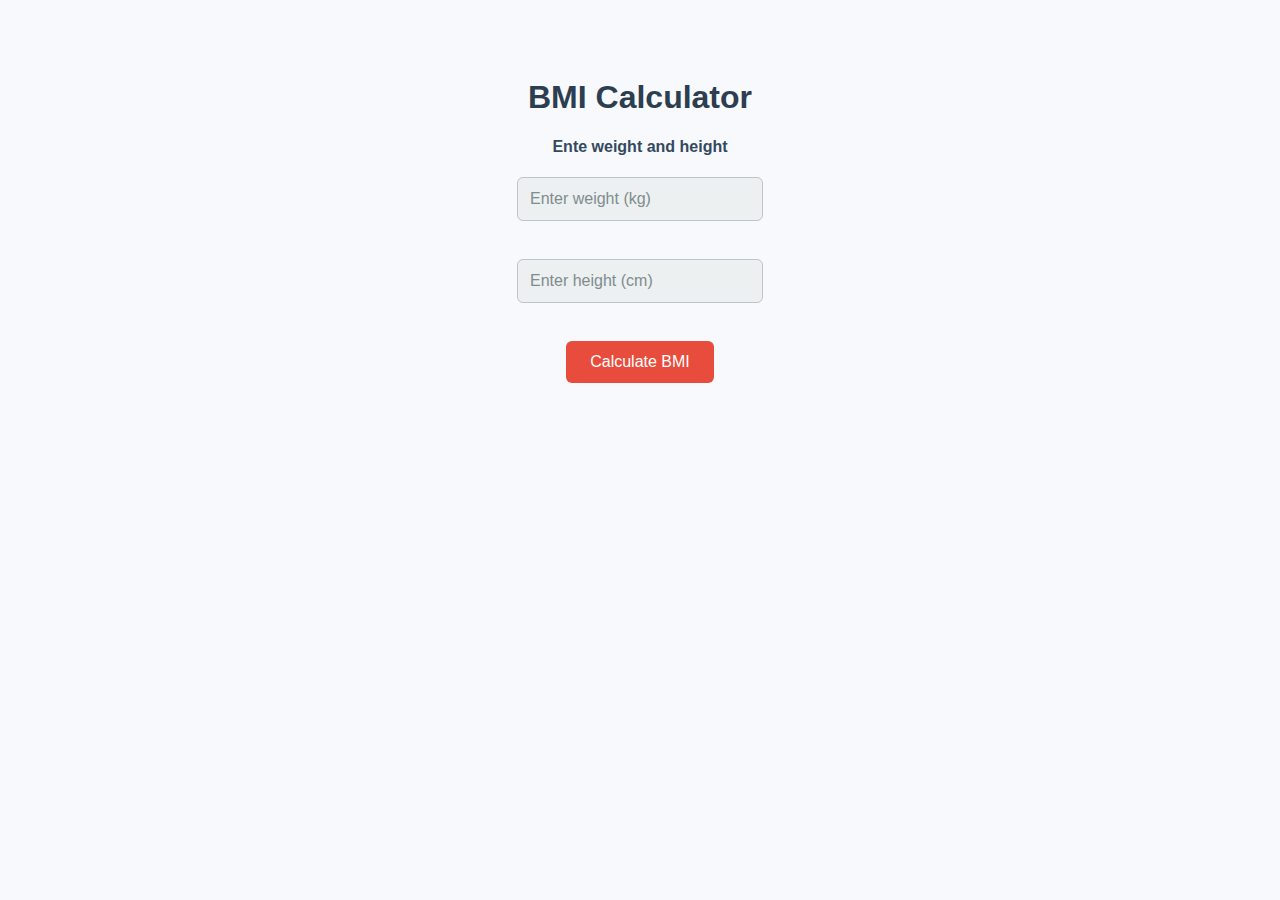
==== BMI/index.html @ 2b86a4a0 "Cognorise" ====
<!DOCTYPE html>
<html lang="en">
<head>
    <meta charset="UTF-8">
    <meta name="viewport" content="width=device-width, initial-scale=1.0">
    <title>BMI Calculator</title>
    <link rel="icon" href="/Health-Icon-1.svg">
    <link rel="stylesheet" href="style.css">
</head>
<body>
    <h1>BMI Calculator</h1>
    <h4>Ente weight and height</h4>
    <input type="number" id="weight-el" value="weight" placeholder="Enter weight (kg)"><br><br>
    <input type="number" id="height-el" value="height" placeholder="Enter height (cm)"><br><br>
    <button onclick="BMIcal()">Calculate BMI</button>
    <p id="result"></p>
</body>
<script src="scipt.js"></script>
</html>
---- BMI/style.css ----
body {
    font-family: Arial, sans-serif;
    background-color: #f7f9fc;
    text-align: center;
    padding: 50px;
}
h1 {
    color: #2c3e50;
}
h4 {
    color: #34495e;
}
input[type="number"] {
    padding: 12px;
    width: 220px;
    border: 1px solid #bdc3c7;
    border-radius: 6px;
    margin-bottom: 20px;
    font-size: 16px;
    background-color: #ecf0f1;
    color: #2c3e50;
}
input[type="number"]::placeholder {
    color: #7f8c8d;
}
button {
    padding: 12px 24px;
    font-size: 16px;
    color: white;
    background-color: #e74c3c;
    border: none;
    border-radius: 6px;
    cursor: pointer;
}
button:hover {
    background-color: #c0392b;
}
#result {
    font-size: 20px;
    color: #2980b9;
    margin-top: 20px;
}
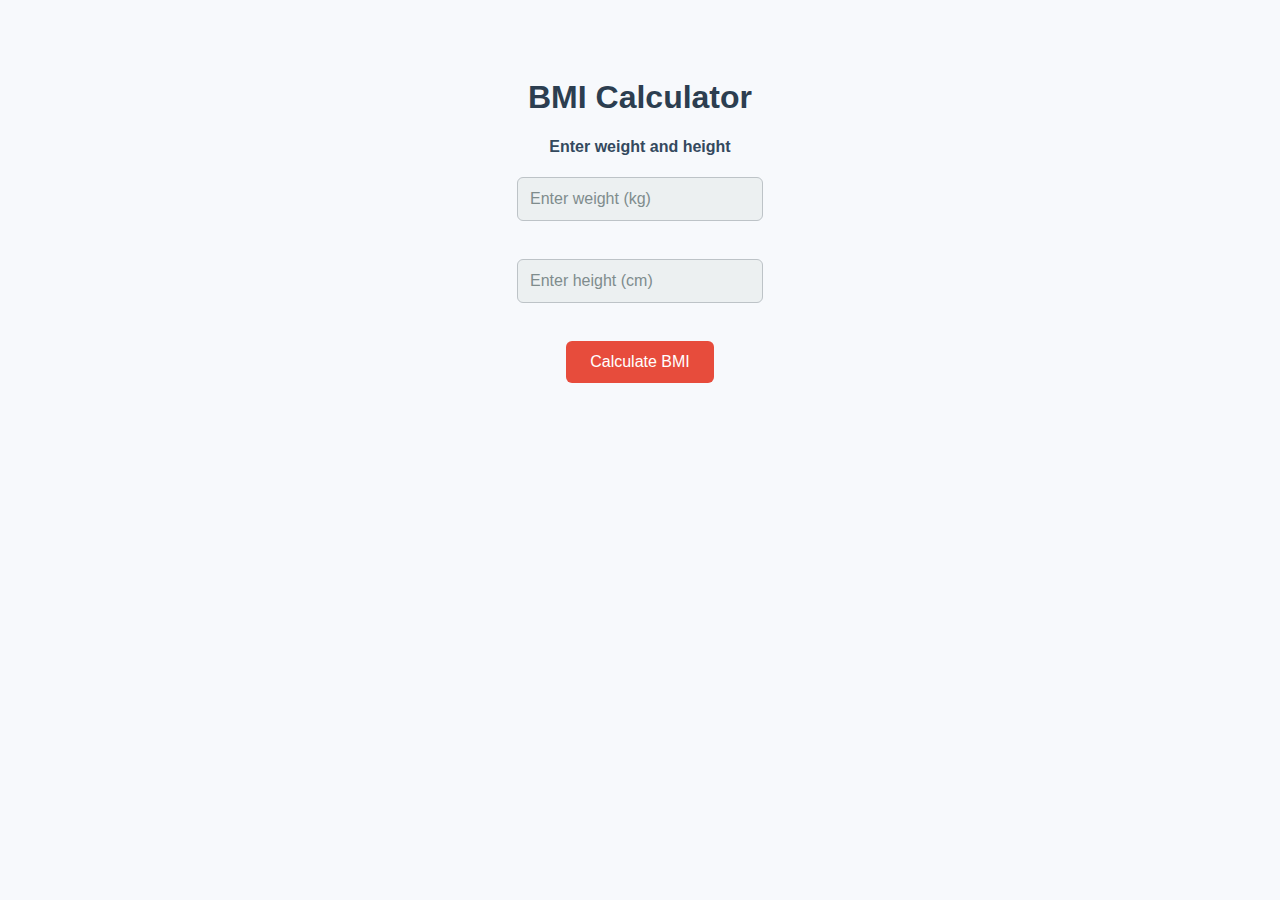
==== commit 62fbcd89: "final review" ====
--- a/BMI/index.html
+++ b/BMI/index.html
@@ -9,7 +9,7 @@
 </head>
 <body>
     <h1>BMI Calculator</h1>
-    <h4>Ente weight and height</h4>
+    <h4>Enter weight and height</h4>
     <input type="number" id="weight-el" value="weight" placeholder="Enter weight (kg)"><br><br>
     <input type="number" id="height-el" value="height" placeholder="Enter height (cm)"><br><br>
     <button onclick="BMIcal()">Calculate BMI</button>
